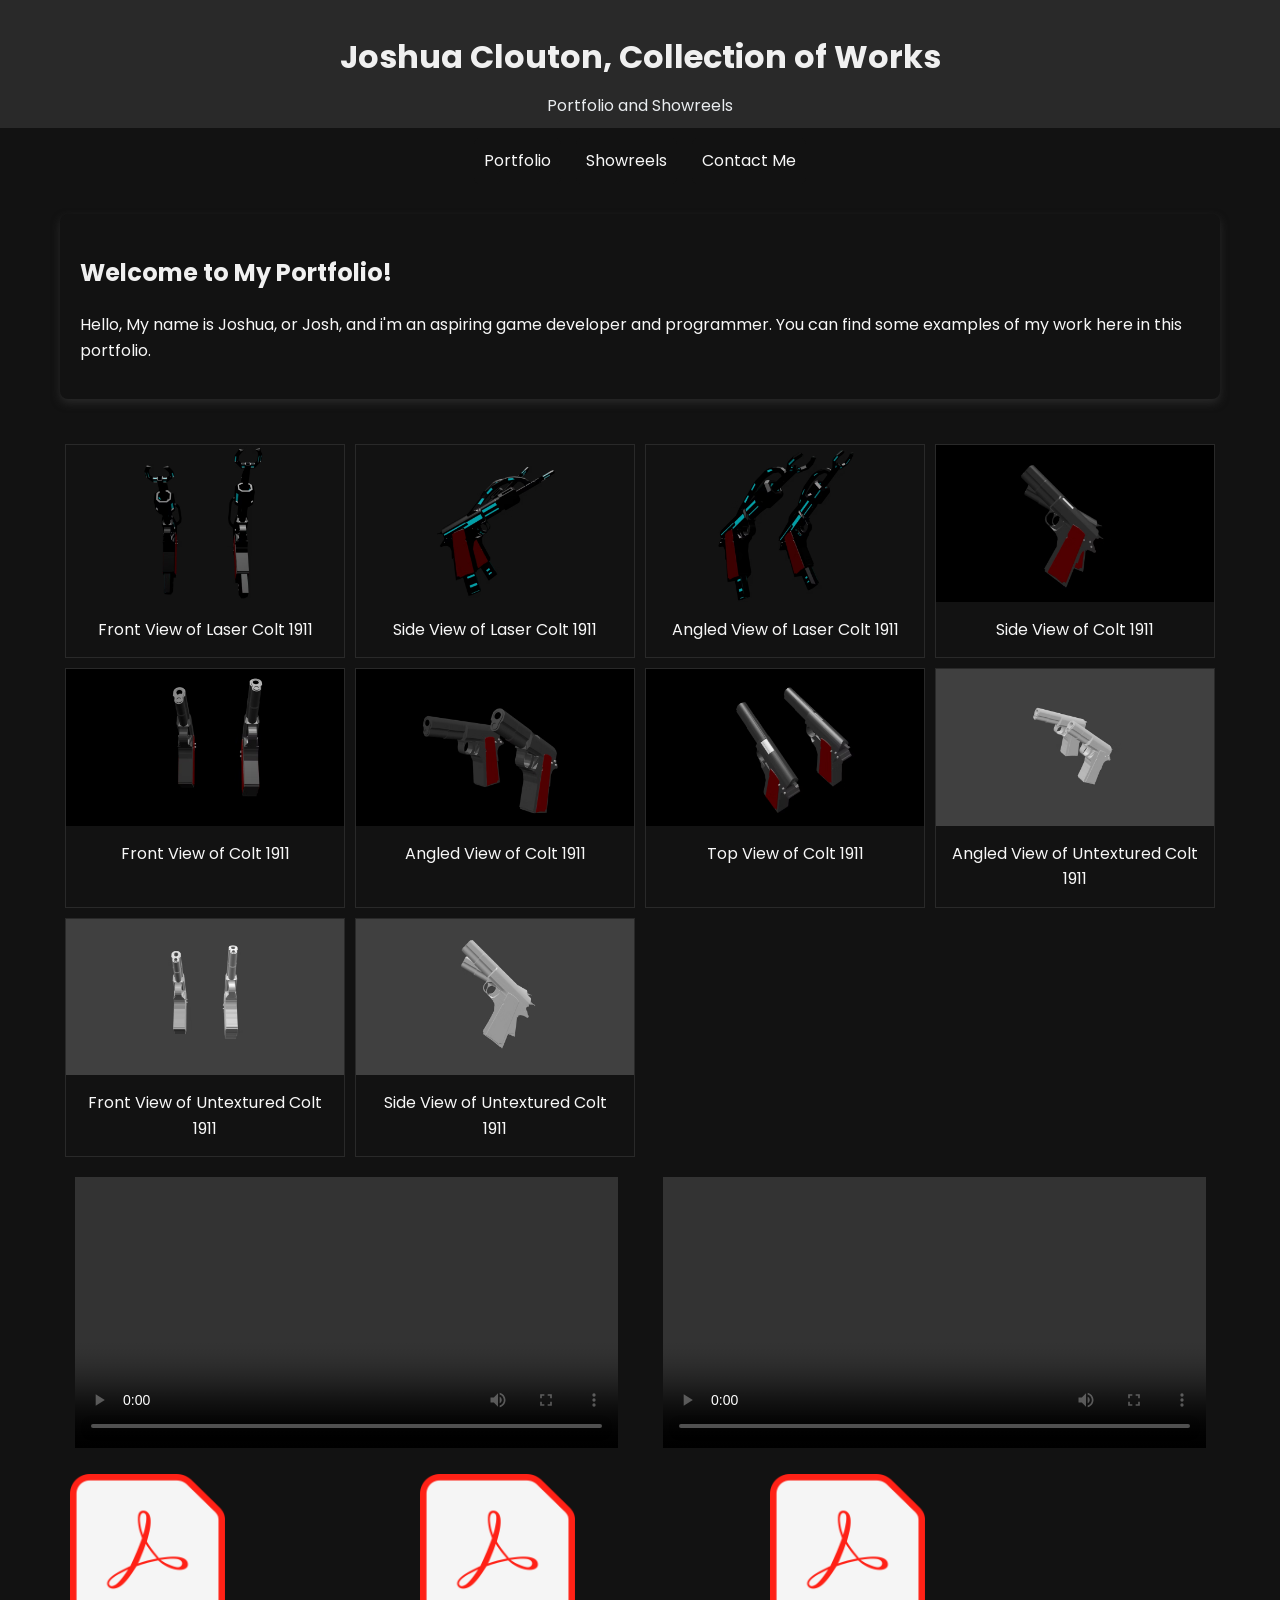
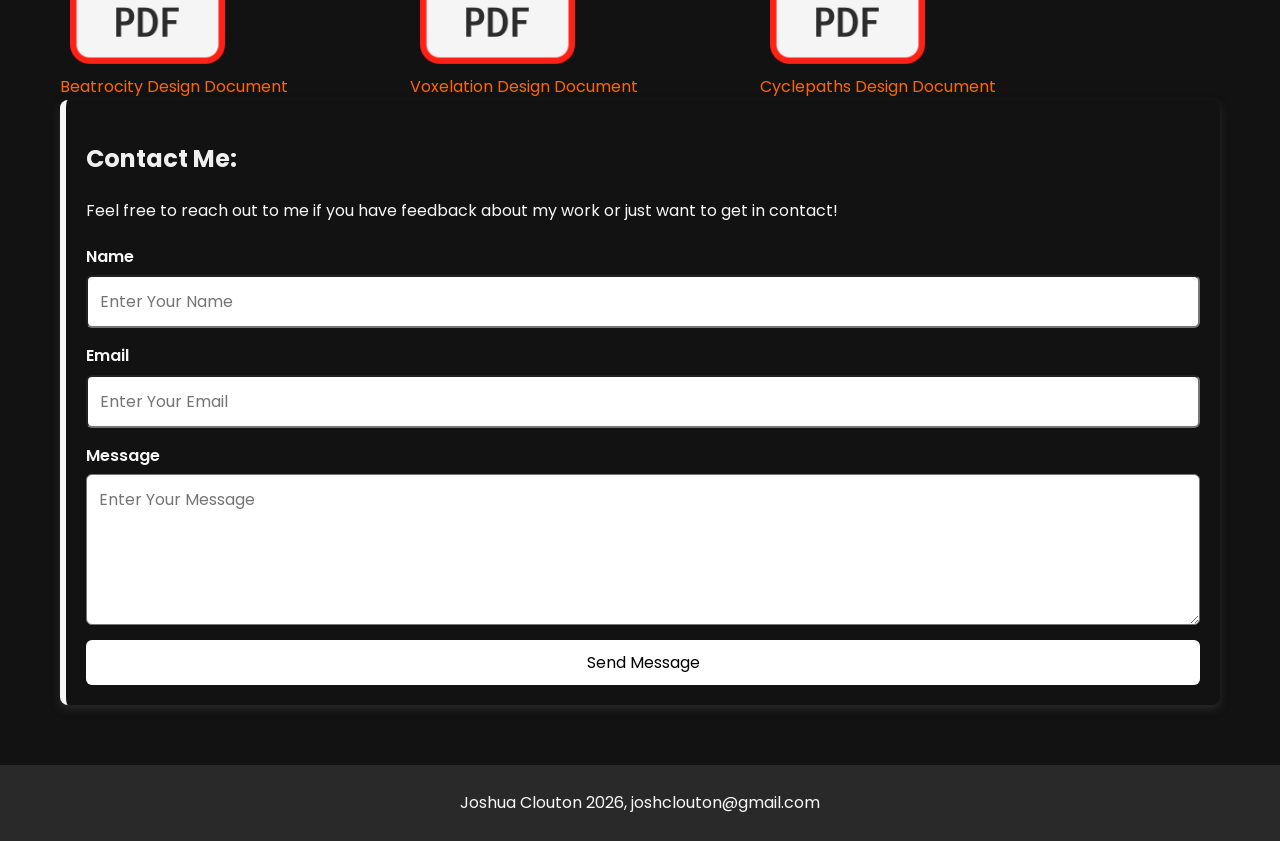
==== Docs/Index.html @ 3050c123 "Website Documents" ====
<!DOCTYPE HTML>
<html lang="en">
    <head>
        <meta charset="UTF-8">

         <!--Responiveness Tag-->
        <meta name="viewport" content="width=device-width, initial-scale=1.0">

        <!--Tab Title-->
        <title>Joshua Clouton Portfolio</title>

        <!--Typography (Poppins)-->
        <link rel="preconnect" href="https://fonts.googleapis.com">
        <link rel="preconnect" href="https://fonts.gstatic.com" crossorigin>
        <link href="https://fonts.googleapis.com/css2?family=Poppins:wght@400;500;600;700&display=swap" rel="stylesheet">
        
        <!--CSS Refence-->
        <link rel="stylesheet" href="style.css">
    </head>

    <body>
        <!--Page Header-->
        <header>
            <h1>Joshua Clouton, Collection of Works</h1>
            <P> Portfolio and Showreels </P>
        </header>

        <!--Navigation Bar-->
        <nav>
            <ul>
                <!--Link to Portfolio-->
                <li>
                    <a href="#portfolio">
                        Portfolio
                    </a>
                </li>
                
                <!--Link to Showreel-->
                <li>
                    <a href="#showreel">
                        Showreels
                    </a>
                </li>

                <!--Link to Contact Page-->
                <li>
                    <a href="#contact-me">
                        Contact Me
                    </a>
                </li>
            </ul>
        </nav>

        <!--Container used for spacing-->
        <main class="container" id="portfolio">
            <!--Portfolio Title Section-->
            <section>
                <h2>
                    Welcome to My Portfolio!
                </h2>

                <p>
                    Hello, My name is Joshua, or Josh, and i'm an aspiring game developer and programmer. You can find some examples of my work here in this portfolio.
                </p>
            </section>

            <!--Portfolio Gallery-->
            <div class="gallery">

                <!--Portfolio Item 1-->
                <div class="gallery-item">
                    <!--Loads Portfolio Image and Image Pop Up-->
                    <img src="portfolio/folio-1.png" alt="Laser Colt 1911 Front view" width="600" height="400" style="cursor: pointer;" onclick="openPreview(this.src)">
                    <!--Loads Image Description-->
                    <div class="desc">Front View of Laser Colt 1911</div>
                    <!--Loads Pop Up Closing-->
                    <div id="previewModal" class="modal">
                        <!--Adds Close Button to Pop Up Window-->
                        <span class="close-btn" onclick="closePreview()">&times;</span>
                        <img class="modal-content" id="previewImage">
                    </div>
                </div>

                <!--Portfolio Item 2-->
                <div class="gallery-item">
                    <!--Loads Portfolio Image and Image Pop Up-->
                    <img src="portfolio/folio-2.png" alt="Laser Colt 1911 Side view" width="600" height="400" style="cursor: pointer;" onclick="openPreview(this.src)">
                    <!--Loads Image Description-->
                    <div class="desc">Side View of Laser Colt 1911</div>
                    <!--Loads Pop Up Closing-->
                    <div id="previewModal" class="modal">
                        <!--Adds Close Button to Pop Up Window-->
                        <span class="close-btn" onclick="closePreview()">&times;</span>
                        <img class="modal-content" id="previewImage">
                    </div>
                </div>

                <!--Portfolio Item 3-->
                <div class="gallery-item">
                    <!--Loads Portfolio Image and Image Pop Up-->
                    <img src="portfolio/folio-3.png" alt="Laser Colt 1911 Angled view" width="600" height="400" style="cursor: pointer;" onclick="openPreview(this.src)">
                    <!--Loads Image Description-->
                    <div class="desc">Angled View of Laser Colt 1911</div>
                    <!--Loads Pop Up Closing-->
                    <div id="previewModal" class="modal">
                        <!--Adds Close Button to Pop Up Window-->
                        <span class="close-btn" onclick="closePreview()">&times;</span>
                        <img class="modal-content" id="previewImage">
                    </div>
                </div>

                <!--Portfolio Item 4-->
                <div class="gallery-item">
                    <!--Loads Portfolio Image and Image Pop Up-->
                    <img src="portfolio/folio-8.png" alt="Colt 1911 Side view" width="600" height="400" style="cursor: pointer;" onclick="openPreview(this.src)">
                    <!--Loads Image Description-->
                    <div class="desc">Side View of Colt 1911</div>
                    <!--Loads Pop Up Closing-->
                    <div id="previewModal" class="modal">
                        <!--Adds Close Button to Pop Up Window-->
                        <span class="close-btn" onclick="closePreview()">&times;</span>
                        <img class="modal-content" id="previewImage">
                    </div>
                </div>

                <!--Portfolio Item 5-->
                <div class="gallery-item">
                    <!--Loads Portfolio Image and Image Pop Up-->
                    <img src="portfolio/folio-9.png" alt="Colt 1911 Front view" width="600" height="400" style="cursor: pointer;" onclick="openPreview(this.src)">
                    <!--Loads Image Description-->
                    <div class="desc">Front View of Colt 1911</div>
                    <!--Loads Pop Up Closing-->
                    <div id="previewModal" class="modal">
                        <!--Adds Close Button to Pop Up Window-->
                        <span class="close-btn" onclick="closePreview()">&times;</span>
                        <img class="modal-content" id="previewImage">
                    </div>
                </div>

                <!--Portfolio Item 6-->
                <div class="gallery-item">
                    <!--Loads Portfolio Image and Image Pop Up-->
                    <img src="portfolio/folio-10.png" alt="Colt 1911 Angled view" width="600" height="400" style="cursor: pointer;" onclick="openPreview(this.src)">
                    <!--Loads Image Description-->
                    <div class="desc">Angled View of Colt 1911</div>
                    <!--Loads Pop Up Closing-->
                    <div id="previewModal" class="modal">
                        <!--Adds Close Button to Pop Up Window-->
                        <span class="close-btn" onclick="closePreview()">&times;</span>
                        <img class="modal-content" id="previewImage">
                    </div>
                </div>

                <!--Portfolio Item 7-->
                <div class="gallery-item">
                    <!--Loads Portfolio Image and Image Pop Up-->
                    <img src="portfolio/folio-11.png" alt="Colt 1911 Top view" width="600" height="400" style="cursor: pointer;" onclick="openPreview(this.src)">
                    <!--Loads Image Description-->
                    <div class="desc">Top View of Colt 1911</div>
                    <!--Loads Pop Up Closing-->
                    <div id="previewModal" class="modal">
                        <!--Adds Close Button to Pop Up Window-->
                        <span class="close-btn" onclick="closePreview()">&times;</span>
                        <img class="modal-content" id="previewImage">
                    </div>
                </div>

                <!--Portfolio Item 8-->
                <div class="gallery-item">
                    <!--Loads Portfolio Image and Image Pop Up-->
                    <img src="portfolio/folio-12.png" alt="Colt 1911 Front view" width="600" height="400" style="cursor: pointer;" onclick="openPreview(this.src)">
                    <!--Loads Image Description-->
                    <div class="desc">Angled View of Untextured Colt 1911</div>
                    <!--Loads Pop Up Closing-->
                    <div id="previewModal" class="modal">
                        <!--Adds Close Button to Pop Up Window-->
                        <span class="close-btn" onclick="closePreview()">&times;</span>
                        <img class="modal-content" id="previewImage">
                    </div>
                </div>

                <!--Portfolio Item 9-->
                <div class="gallery-item">
                    <!--Loads Portfolio Image and Image Pop Up-->
                    <img src="portfolio/folio-13.png" alt="Colt 1911 Front view" width="600" height="400" style="cursor: pointer;" onclick="openPreview(this.src)">
                    <!--Loads Image Description-->
                    <div class="desc">Front View of Untextured Colt 1911</div>
                    <!--Loads Pop Up Closing-->
                    <div id="previewModal" class="modal">
                        <!--Adds Close Button to Pop Up Window-->
                        <span class="close-btn" onclick="closePreview()">&times;</span>
                        <img class="modal-content" id="previewImage">
                    </div>
                </div>

                <!--Portfolio Item 10-->
                <div class="gallery-item">
                    <!--Loads Portfolio Image and Image Pop Up-->
                    <img src="portfolio/folio-14.png" alt="Colt 1911 Front view" width="600" height="400" style="cursor: pointer;" onclick="openPreview(this.src)">
                    <!--Loads Image Description-->
                    <div class="desc">Side View of Untextured Colt 1911</div>
                    <!--Loads Pop Up Closing-->
                    <div id="previewModal" class="modal">
                        <!--Adds Close Button to Pop Up Window-->
                        <span class="close-btn" onclick="closePreview()">&times;</span>
                        <img class="modal-content" id="previewImage">
                    </div>
                </div>

                <!--Showreel Gallery-->
                <div class="video-container" id="showreel">
                    <!--Creates Video Embed-->
                    <video width="640" height="360" controls>
                        <!--Loads Video-->
                        <source src="portfolio/showreel.mp4" type="video/mp4">
                    </video>
                    <!--Creates Video Embed-->
                    <video width="640" height="360" controls>
                        <!--Loads Video-->
                        <source src="portfolio/prototype.mp4" type="video/mp4">
                    </video>
                </div>

                <!--Creates PDF Link Embed-->
                <a href="portfolio/beatrocity_design_doc.pdf" target="_blank">
                    <!--Loads PDF Icon-->
                    <img src="portfolio/PDF_icon.png" class="responsive-img">
                    <!--Loads PDF Description-->
                    <div class="desc">Beatrocity Design Document</div>
                </a>

                <!--Creates PDF Link Embed-->
                <a href="portfolio/voxelation_design_doc.pdf" target="_blank">
                    <!--Loads PDF Icon-->
                    <img src="portfolio/PDF_icon.png" class="responsive-img">
                    <!--Loads PDF Description-->
                    <div class="desc">Voxelation Design Document</div>
                </a>

                <!--Creates PDF Link Embed-->
                <a href="portfolio/cyclepaths_design_doc.pdf" target="_blank">
                    <!--Loads PDF Icon-->
                    <img src="portfolio/PDF_icon.png" class="responsive-img">
                    <!--Loads PDF Description-->
                    <div class="desc">Cyclepaths Design Document</div>
                </a>
            </div>


            <!--Contact Form-->
            <section class="formSection" id="contact-me">
                <h2>Contact Me:</h2>
                <p>
                    Feel free to reach out to me if you have feedback about my work or just want to get in contact!
                </p>

                <!--Create Form-->
                <form id="contactForm">
                    <!--Create Form Field-->
                    <div class="form-group">
                        <!--Input Field Label (Name)-->
                        <label for="name">Name</label>
                        <!--Input Field-->
                        <input type="text" id="name" name="name" placeholder="Enter Your Name">
                    </div>

                    <!--Create Form Field-->
                    <div class="form-group">
                        <!--Input Field Label (Email)-->
                        <label for="email">Email</label>
                        <!--Input Field-->
                        <input type="email" id="email" name="email" placeholder="Enter Your Email">
                    </div>

                    <!--Create Form Field-->
                    <div class="form-group">
                        <!--Input Field Label (Message)-->
                        <label for="message">Message</label>
                        <!--Input Field-->
                        <textarea id="message" name="message" rows="5" placeholder="Enter Your Message"></textarea>
                    </div>

                    <!--Create Submit Button-->
                    <button type="submit">Send Message</button>
                </form>
            </section>
        </main>

        <footer>
            <p>
                Joshua Clouton 2026, joshclouton@gmail.com
            </p>
        </footer>

        <!--Load JavaScript-->
        <script src="script.js"></script>
    </body>
</html>
---- Docs/style.css ----
/* Box-Sizing for layout Control */
*{
    box-sizing: border-box;
}

/* Typography and Color Scheme */
body {
    font-family: 'Poppins', Arial, sans-serif;
    margin: 0;
    padding: 0;
    color: #f7f7f7;
    line-height: 1.6;

    /* Background Image */
    background-image: url(portfolio/background.png);
    background-repeat: no-repeat;
    background-size: cover;
    background-position: center;
    background-attachment: fixed;
    background-color: #121212;
}
 /* Heading Color */
h1,h2,h3{
    color: #f0f0f0;
}

/* Link Styling */
a{
    color: #f60;
    text-decoration: none;
}

a:hover{
    text-decoration: underline;
}

/* Header Styling */
header{
    color: #f7f7f7;
    background-color: #292929;
    padding: 10px;
    text-align: center;

    /* Header Sticks to Top of Page */
    position: sticky;
    position: -webkit-sticky;
    top: 0;
    width: 100%;
    z-index: 1000;
}

/* Header Text Styling */
header h1{
    color:#f0f0f0;
    margin-bottom: 10px;
}

header p{
    margin: 0;
    color: #e9ecef;
}

/* Navigation Bar */
nav{
    padding: 10px;
}

/* Flexbox for Navigation */
nav ul{
    list-style: none;
    padding: 0;
    margin: 0;
    display: flex;
    justify-content: center;
    gap: 15px;
}

/* Navigation Button Styling */
nav a{
    text-decoration: none;
    color:#f7f7f7;
    background: #121212;
    padding: 10px;
    display: block;
    border-radius: 6px;
    text-align: center;
    transition: background 0.3s ease-in-out;
}

/* Button Styling when Hovered */
nav a:hover{
    background: #003d82;
    text-decoration: none;
}

/* Main Content Formating */
main{
    padding: 20px;
    scroll-margin-top: 120px; 
}

/* Container for Improved Readability and Spacing */
.container{
    max-width: 1200px;
    margin: 0 auto;
    padding: 20px;
}

/* Style For Section Content Cards */
section{
    margin-bottom: 40px;
    padding: 20px;
    background: #121212;
    border-radius: 8px;
    box-shadow: 0 4px 8px #292929;

    animation: fadeIn 1s ease-in-out;
}

/* Formating for Portfolio Gallery */
div.gallery{
    display: flex;
    flex-wrap: wrap;
    justify-content: flex-start;
    animation: fadeIn 1s ease-in-out;
}

/* Formatting for Individual Portfolio Items */
div.gallery-item{
    margin: 5px;
    border: 1px solid #292929;
    width: calc(25% - 10px);
    box-sizing: border-box;
}

/* Item Styling when Hovered */
div.gallery-item:hover{
    border: 1px solid #777;
}

/* Styling for Item Image */
div.gallery-item img{
    width: 100%;
    height: auto;
    display: block;
}

/* Styling for Item Description */

div.gallery-item div.desc{
    padding: 15px;
    text-align: center;
}

/* Styling for the background overlay of preview window*/
.modal {
    display: none;
    position: fixed;
    z-index: 9999;
    left: 0;
    top: 0;
    width: 100%;
    height: 100%;
    background-color: rgba(0,0,0,0.8);
    justify-content: center;
    align-items: center;
}

/*Styling for previewed image */
.modal-content {
    max-width: 80%;
    max-height: 80%;
    box-shadow: 0 4px 8px rgba(0,0,0,0.5);
}

/* Styling for the close button */
.close-btn {
    position: absolute;
    top: 20px;
    right: 35px;
    color: #f0f0f0;
    font-size: 40px;
    font-weight: bold;
    cursor: pointer;
}

/* Styling for the Video Gallery */
.video-container {
    display: flex;
    flex-direction: row;
    gap: 15px;
    width: 100%;
    scroll-margin-top: 120px;
}

/* Styling for Individual Videos */
video {
    padding: 15px;
    width: 50%;
    max-width: 800px;
    height: auto;
    animation: fadeIn 1s ease-in-out;
}

/* Styling for Footer */
footer{
    grid-area: footer;
    background: #292929;
    color: #f7f7f7;
    padding: 20px;
    text-align: center;
    animation: fadeIn 1s ease-in-out;
}

footer p {
    margin: 5px 0;
}

/* Creation of FadeIn Animation */
@keyframes fadeIn {
    from {
        opacity: 0;
    }

    to {
        opacity: 1;
    }
}

/*Adds Styling to Add of Form Box */
.formSection {
    border-left: 6px solid #f7f7f7;
}

/* Styling for the Contact Form */
#contactForm {
    margin-top: 20px;
    display: flex;
    flex-direction: column;
    gap: 15px;
}

/* Styling for the Form Inputs */
.form-group {
    display: flex;
    flex-direction: column;
    gap: 6px;
}

/* Styling for Input Labels */
.form-group label {
    font-weight: 600;
    color: #f7f7f7;
}

/* Styling for the Input Fields */
.form-group input{
    padding: 12px;
    border-radius: 6px;
    font-size: 16px;
    font-family: "Poppins", Arial, sans-serif;
}

/* Styling for Input when in focus */
.form-group input:focus {
  outline: none;
  border-color: #121212;
  box-shadow: 0 0 0 3px rgba(255, 255, 255, 0.226);
}

/* Styling for the Text Area */
.form-group textarea{
    padding: 12px;
    border-radius: 6px;
    font-size: 16px;
    font-family: "Poppins", Arial, sans-serif;
}

/* Styling for the Text Area when in Focus */
.form-group textarea:focus {
  outline: none;
  border-color: #121212;
  box-shadow: 0 0 0 3px rgba(255, 255, 255, 0.226);
}

/* Styling for the Send Message Button */
button {
    background: #ffffff;
    color: rgb(0, 0, 0);
    padding: 10px 20px;
    border: none;
    cursor: pointer;
    border-radius: 6px;
    font-size: 16px;
    font-family: "Poppins", Arial, sans-serif;
    transition: background 0.3s ease-in-out;
}

/* Styling for when button is hovered */
button:hover {
    background: #003d82;
}

/* Styling for Additional Images */
.responsive-img {
    max-width: 50%;
    height: auto;
    display: block;
    padding: 10px;
}
/* Styling for Tablets and Phones */
@media (max-width: 768px) {

    /* Adjust layout of Showreel Gallery */
    .video-container{
        flex-direction: column;
    }

    /* Adjust Size of Showreels */
    video {
        width: 100%;
    }

    /* Adjust layout of Portfolio Gallery */
    div.gallery {
        flex-direction: column;
    }

    /* Adjust Size of Portfolio Items */
    div.gallery-item {
        width:100%
    }

    /* Adjust Size of Additional Images */
    .responsive-img {
        max-width: 100px;
    }
}

/* Additional Styling for Smaller Phones */
@media (max-width: 480px) {
    /* Adjust Scroll */
    main {
        scroll-margin-top: 170px;
    }

    /* Adjust Scroll */
    .video-container{
        scroll-margin-top: 170px;
    }

}
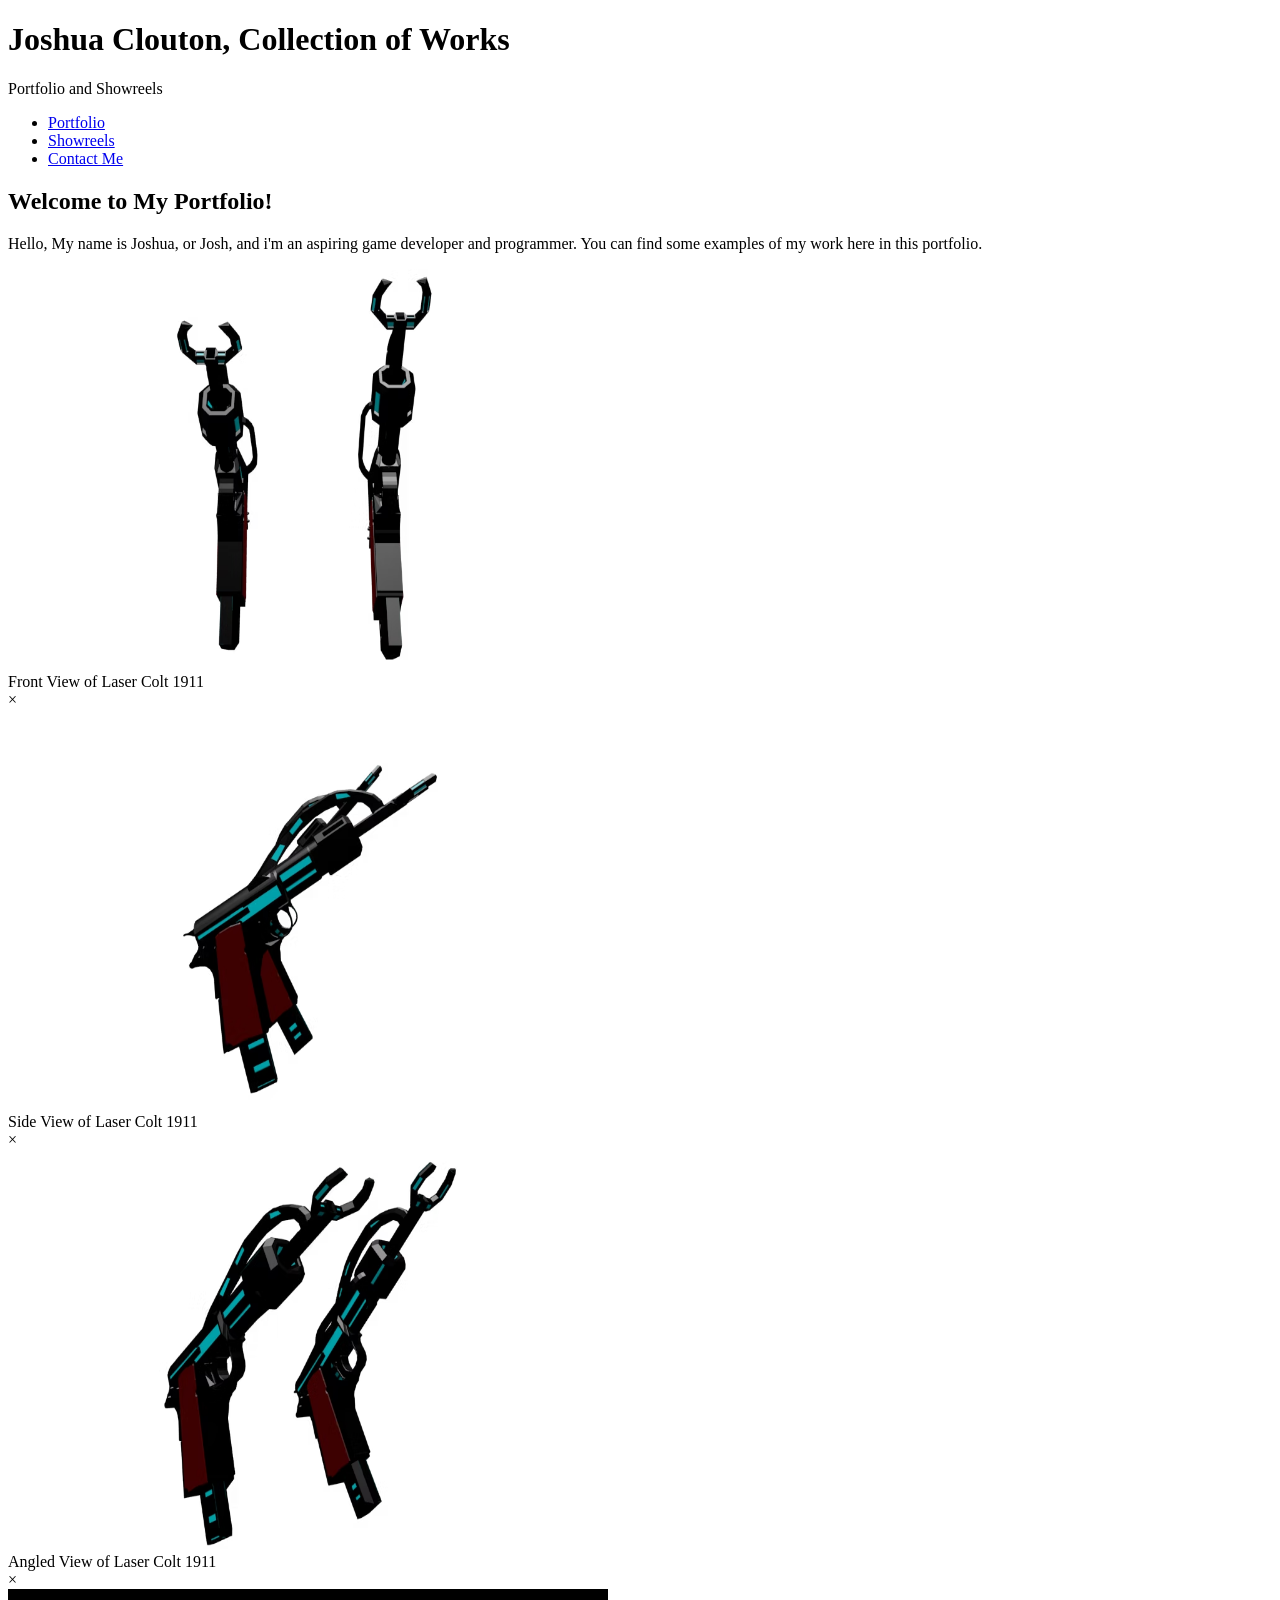
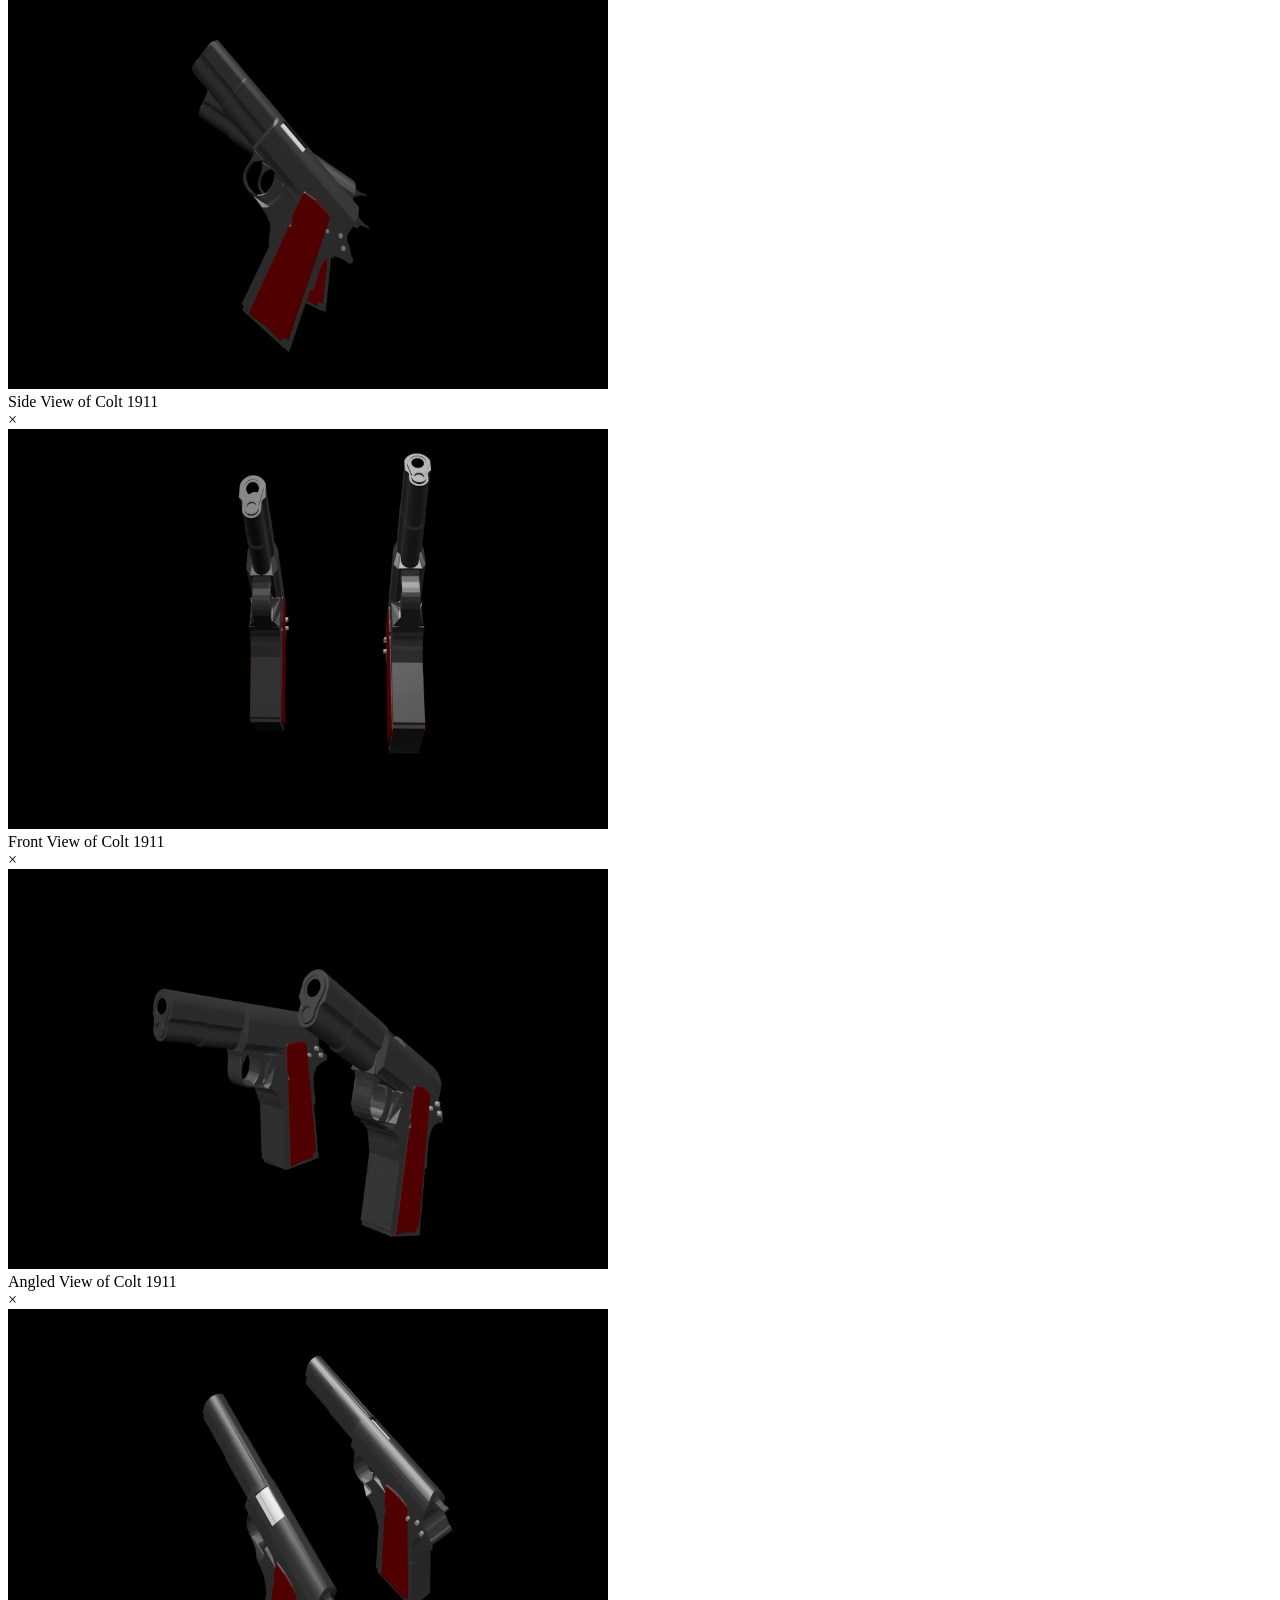
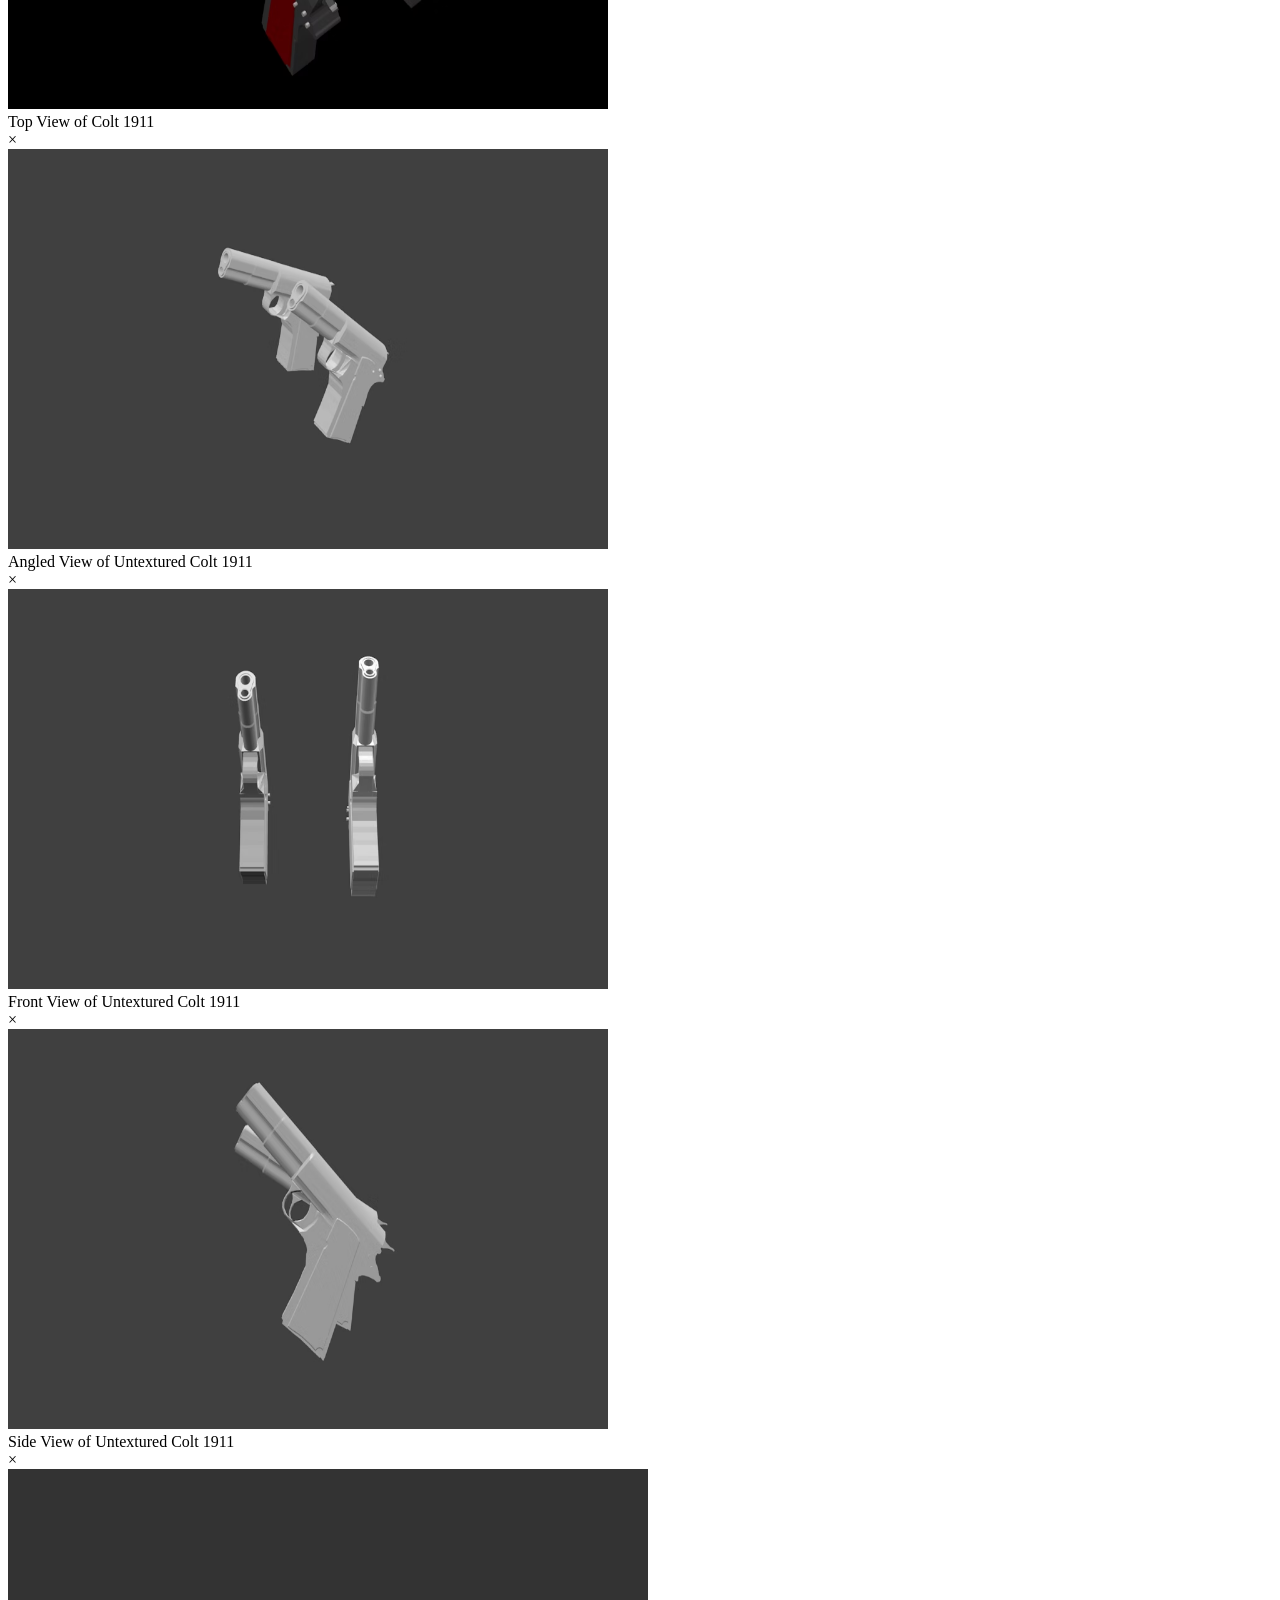
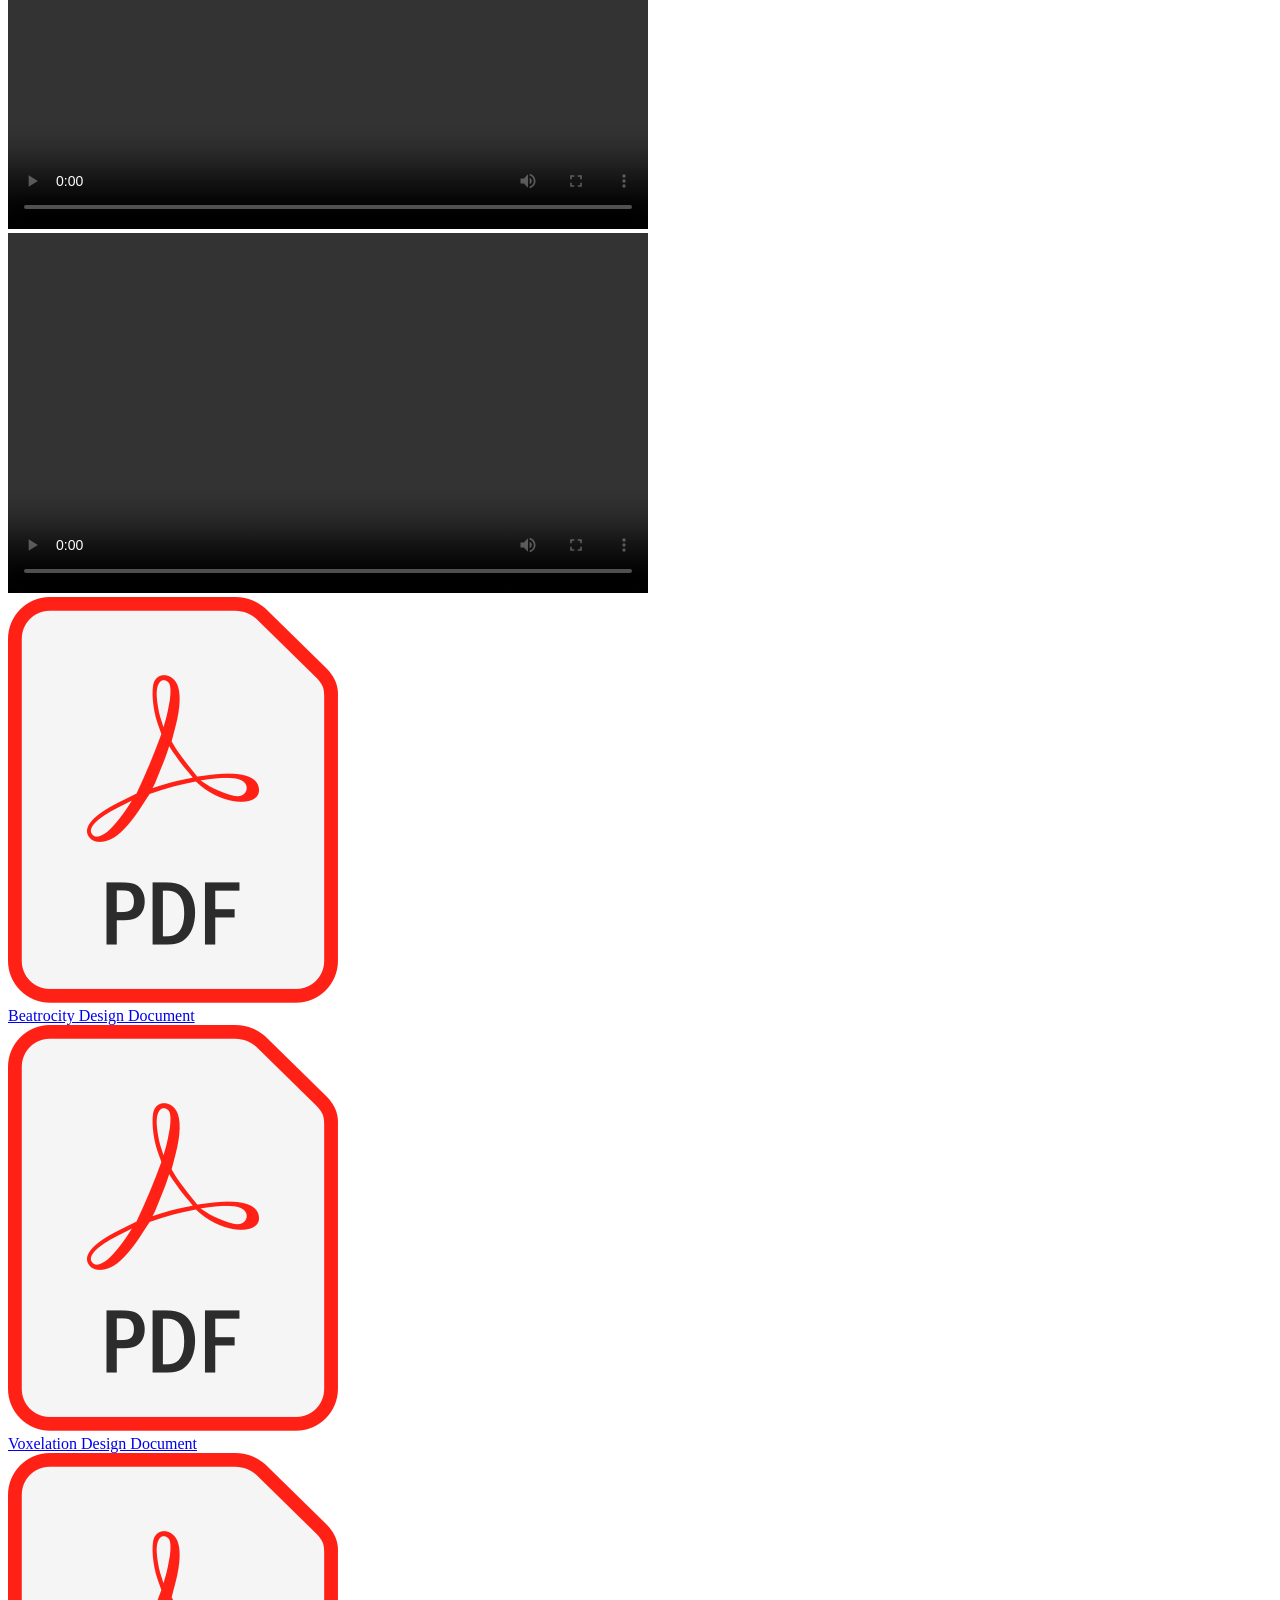
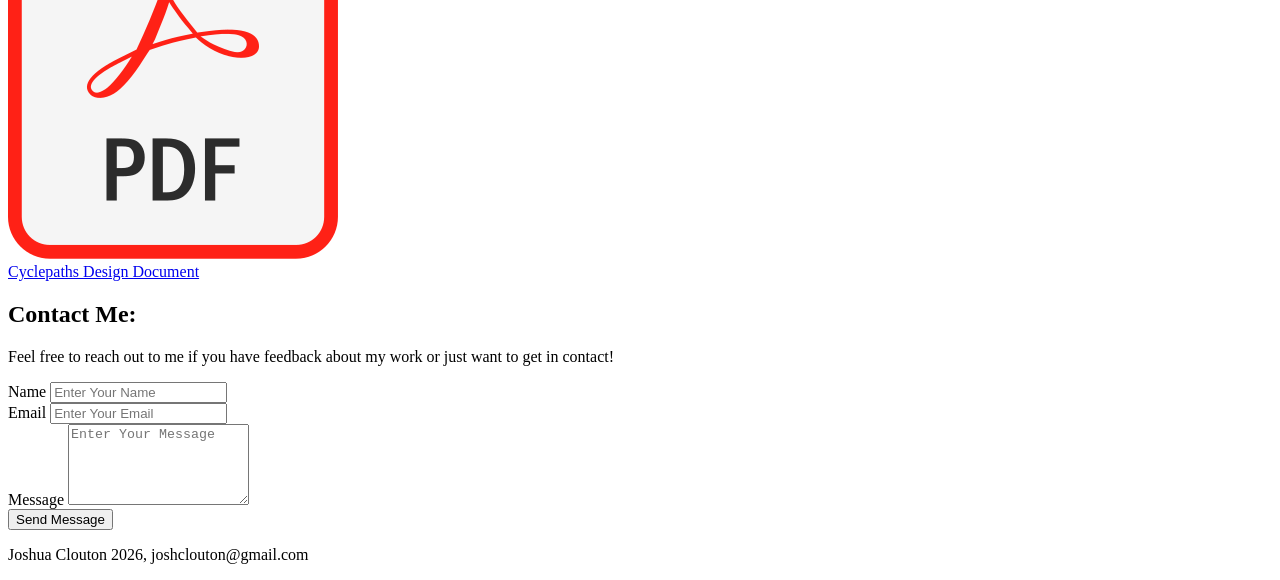
==== commit 7aec309d: "Further Adjustments" ====
--- a/Docs/Index.html
+++ b/Docs/Index.html
@@ -15,7 +15,7 @@
         <link href="https://fonts.googleapis.com/css2?family=Poppins:wght@400;500;600;700&display=swap" rel="stylesheet">
         
         <!--CSS Refence-->
-        <link rel="stylesheet" href="style.css">
+        <link rel="stylesheet" href=".css//style.css">
     </head>
 
     <body>
@@ -293,6 +293,6 @@
         </footer>
 
         <!--Load JavaScript-->
-        <script src="script.js"></script>
+        <script src="./script.js"></script>
     </body>
 </html>
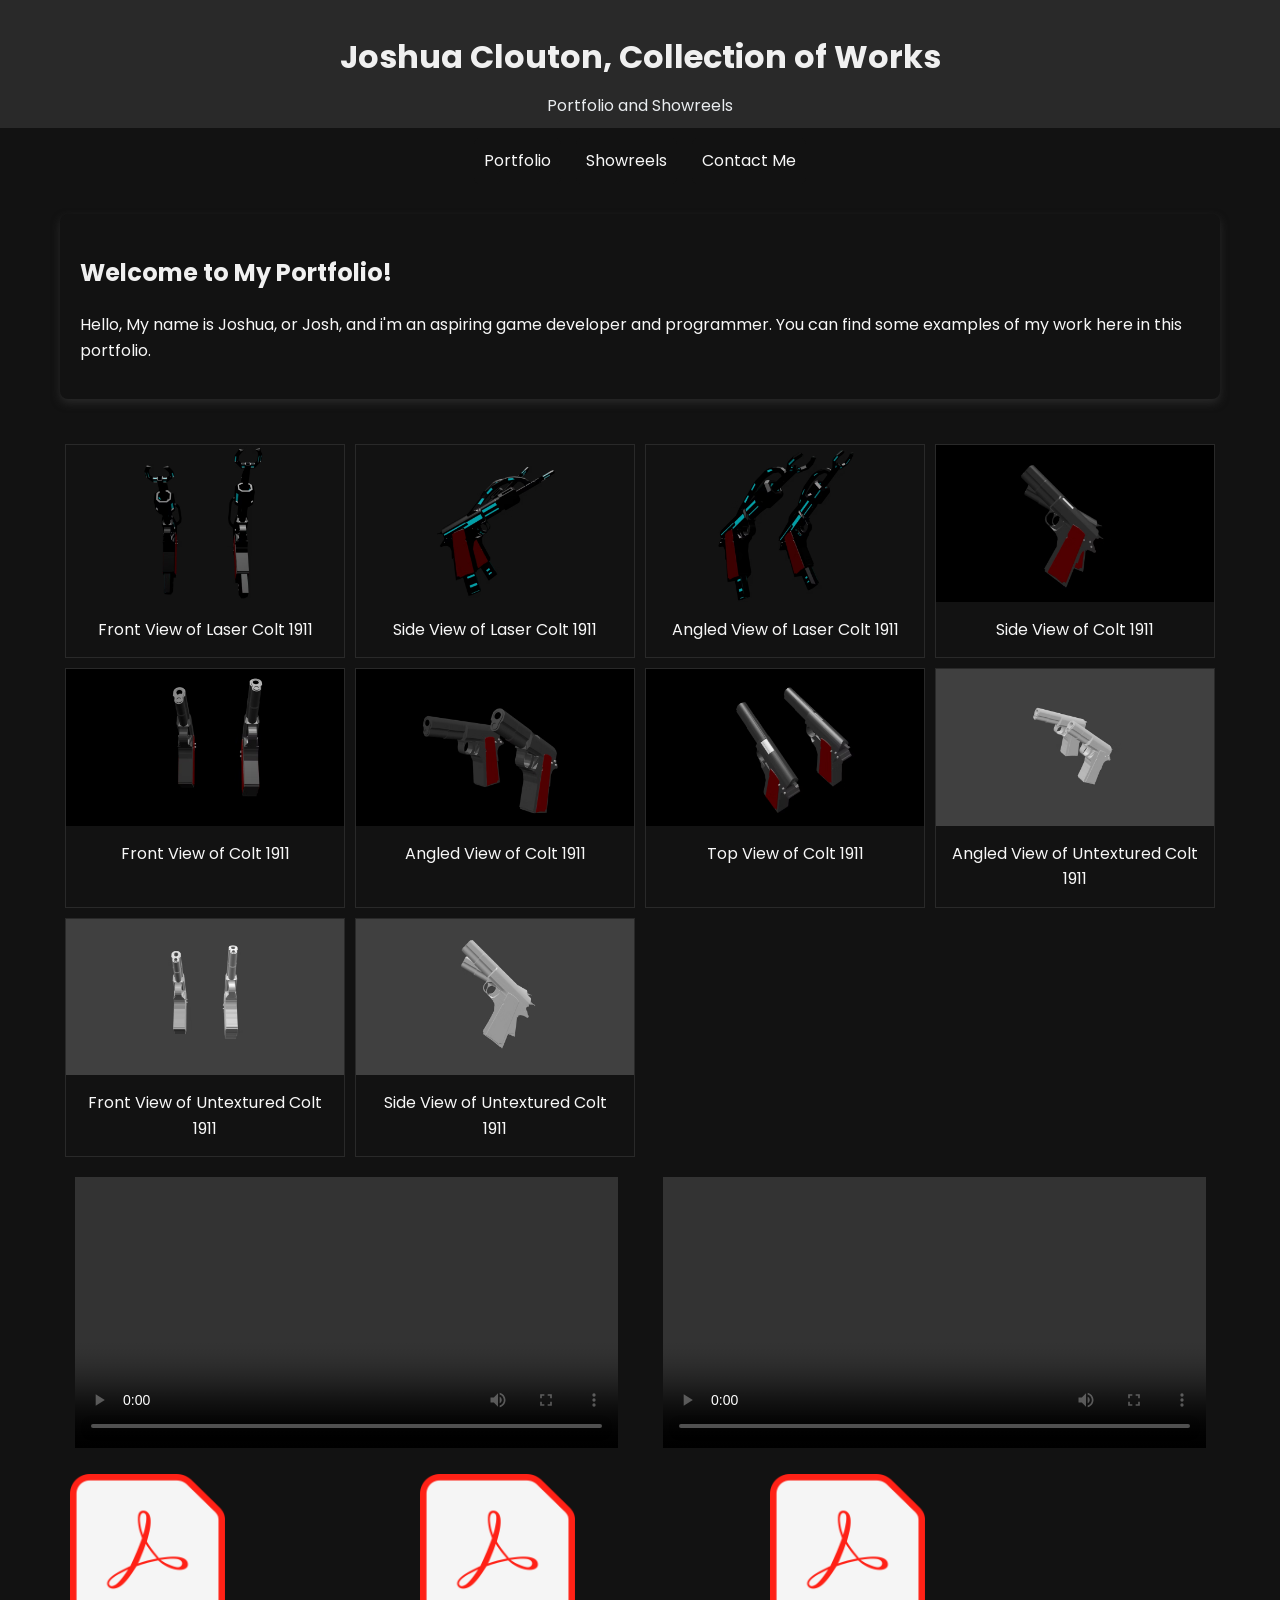
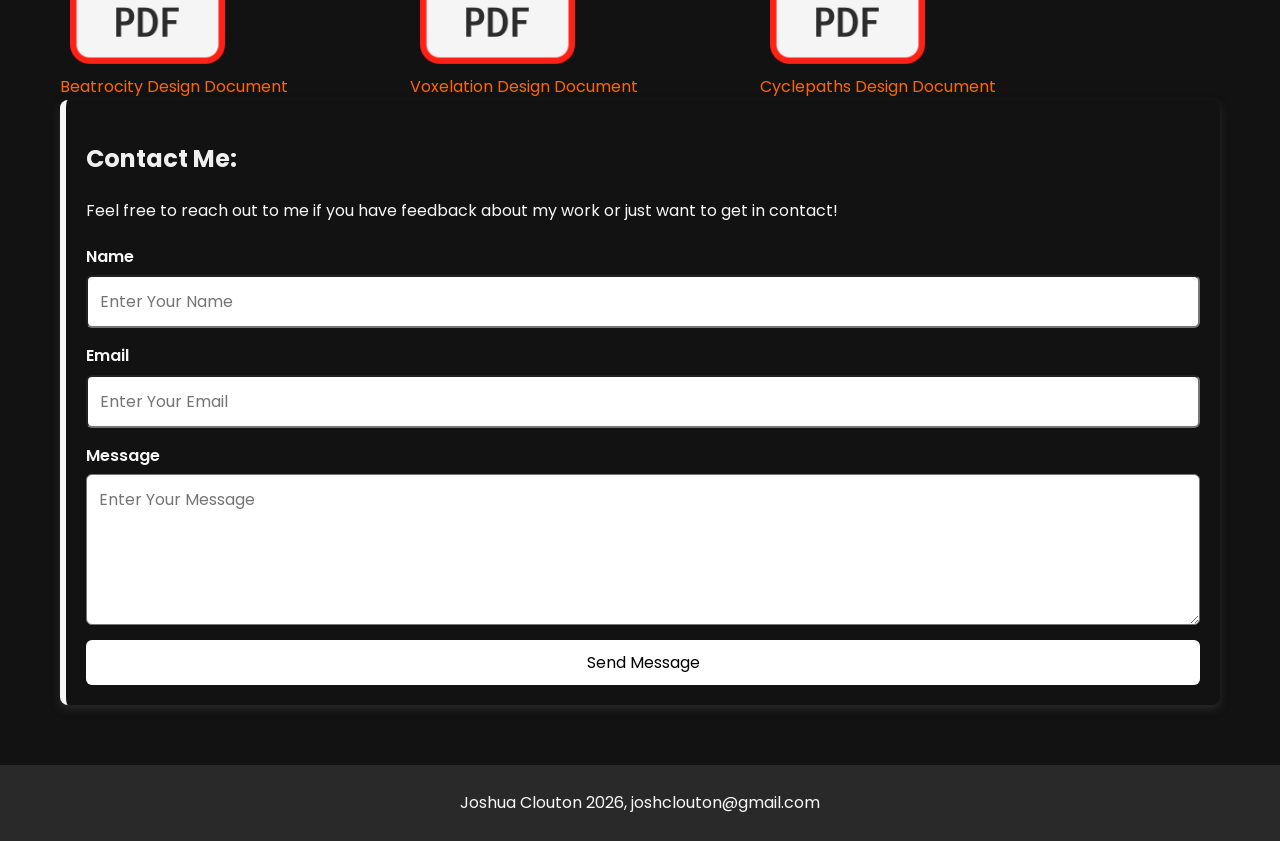
==== commit 956490e9: "Update Index.html" ====
--- a/Docs/Index.html
+++ b/Docs/Index.html
@@ -15,7 +15,7 @@
         <link href="https://fonts.googleapis.com/css2?family=Poppins:wght@400;500;600;700&display=swap" rel="stylesheet">
         
         <!--CSS Refence-->
-        <link rel="stylesheet" href=".css//style.css">
+        <link rel="stylesheet" href="style.css">
     </head>
 
     <body>
@@ -293,6 +293,6 @@
         </footer>
 
         <!--Load JavaScript-->
-        <script src="./script.js"></script>
+        <script src="script.js"></script>
     </body>
 </html>
--- a/Docs/style.css
+++ b/Docs/style.css
@@ -0,0 +1,352 @@
+/* Box-Sizing for layout Control */
+*{
+    box-sizing: border-box;
+}
+
+/* Typography and Color Scheme */
+body {
+    font-family: 'Poppins', Arial, sans-serif;
+    margin: 0;
+    padding: 0;
+    color: #f7f7f7;
+    line-height: 1.6;
+
+    /* Background Image */
+    background-image: url(portfolio/background.png);
+    background-repeat: no-repeat;
+    background-size: cover;
+    background-position: center;
+    background-attachment: fixed;
+    background-color: #121212;
+}
+ /* Heading Color */
+h1,h2,h3{
+    color: #f0f0f0;
+}
+
+/* Link Styling */
+a{
+    color: #f60;
+    text-decoration: none;
+}
+
+a:hover{
+    text-decoration: underline;
+}
+
+/* Header Styling */
+header{
+    color: #f7f7f7;
+    background-color: #292929;
+    padding: 10px;
+    text-align: center;
+
+    /* Header Sticks to Top of Page */
+    position: sticky;
+    position: -webkit-sticky;
+    top: 0;
+    width: 100%;
+    z-index: 1000;
+}
+
+/* Header Text Styling */
+header h1{
+    color:#f0f0f0;
+    margin-bottom: 10px;
+}
+
+header p{
+    margin: 0;
+    color: #e9ecef;
+}
+
+/* Navigation Bar */
+nav{
+    padding: 10px;
+}
+
+/* Flexbox for Navigation */
+nav ul{
+    list-style: none;
+    padding: 0;
+    margin: 0;
+    display: flex;
+    justify-content: center;
+    gap: 15px;
+}
+
+/* Navigation Button Styling */
+nav a{
+    text-decoration: none;
+    color:#f7f7f7;
+    background: #121212;
+    padding: 10px;
+    display: block;
+    border-radius: 6px;
+    text-align: center;
+    transition: background 0.3s ease-in-out;
+}
+
+/* Button Styling when Hovered */
+nav a:hover{
+    background: #003d82;
+    text-decoration: none;
+}
+
+/* Main Content Formating */
+main{
+    padding: 20px;
+    scroll-margin-top: 120px; 
+}
+
+/* Container for Improved Readability and Spacing */
+.container{
+    max-width: 1200px;
+    margin: 0 auto;
+    padding: 20px;
+}
+
+/* Style For Section Content Cards */
+section{
+    margin-bottom: 40px;
+    padding: 20px;
+    background: #121212;
+    border-radius: 8px;
+    box-shadow: 0 4px 8px #292929;
+
+    animation: fadeIn 1s ease-in-out;
+}
+
+/* Formating for Portfolio Gallery */
+div.gallery{
+    display: flex;
+    flex-wrap: wrap;
+    justify-content: flex-start;
+    animation: fadeIn 1s ease-in-out;
+}
+
+/* Formatting for Individual Portfolio Items */
+div.gallery-item{
+    margin: 5px;
+    border: 1px solid #292929;
+    width: calc(25% - 10px);
+    box-sizing: border-box;
+}
+
+/* Item Styling when Hovered */
+div.gallery-item:hover{
+    border: 1px solid #777;
+}
+
+/* Styling for Item Image */
+div.gallery-item img{
+    width: 100%;
+    height: auto;
+    display: block;
+}
+
+/* Styling for Item Description */
+
+div.gallery-item div.desc{
+    padding: 15px;
+    text-align: center;
+}
+
+/* Styling for the background overlay of preview window*/
+.modal {
+    display: none;
+    position: fixed;
+    z-index: 9999;
+    left: 0;
+    top: 0;
+    width: 100%;
+    height: 100%;
+    background-color: rgba(0,0,0,0.8);
+    justify-content: center;
+    align-items: center;
+}
+
+/*Styling for previewed image */
+.modal-content {
+    max-width: 80%;
+    max-height: 80%;
+    box-shadow: 0 4px 8px rgba(0,0,0,0.5);
+}
+
+/* Styling for the close button */
+.close-btn {
+    position: absolute;
+    top: 20px;
+    right: 35px;
+    color: #f0f0f0;
+    font-size: 40px;
+    font-weight: bold;
+    cursor: pointer;
+}
+
+/* Styling for the Video Gallery */
+.video-container {
+    display: flex;
+    flex-direction: row;
+    gap: 15px;
+    width: 100%;
+    scroll-margin-top: 120px;
+}
+
+/* Styling for Individual Videos */
+video {
+    padding: 15px;
+    width: 50%;
+    max-width: 800px;
+    height: auto;
+    animation: fadeIn 1s ease-in-out;
+}
+
+/* Styling for Footer */
+footer{
+    grid-area: footer;
+    background: #292929;
+    color: #f7f7f7;
+    padding: 20px;
+    text-align: center;
+    animation: fadeIn 1s ease-in-out;
+}
+
+footer p {
+    margin: 5px 0;
+}
+
+/* Creation of FadeIn Animation */
+@keyframes fadeIn {
+    from {
+        opacity: 0;
+    }
+
+    to {
+        opacity: 1;
+    }
+}
+
+/*Adds Styling to Add of Form Box */
+.formSection {
+    border-left: 6px solid #f7f7f7;
+}
+
+/* Styling for the Contact Form */
+#contactForm {
+    margin-top: 20px;
+    display: flex;
+    flex-direction: column;
+    gap: 15px;
+}
+
+/* Styling for the Form Inputs */
+.form-group {
+    display: flex;
+    flex-direction: column;
+    gap: 6px;
+}
+
+/* Styling for Input Labels */
+.form-group label {
+    font-weight: 600;
+    color: #f7f7f7;
+}
+
+/* Styling for the Input Fields */
+.form-group input{
+    padding: 12px;
+    border-radius: 6px;
+    font-size: 16px;
+    font-family: "Poppins", Arial, sans-serif;
+}
+
+/* Styling for Input when in focus */
+.form-group input:focus {
+  outline: none;
+  border-color: #121212;
+  box-shadow: 0 0 0 3px rgba(255, 255, 255, 0.226);
+}
+
+/* Styling for the Text Area */
+.form-group textarea{
+    padding: 12px;
+    border-radius: 6px;
+    font-size: 16px;
+    font-family: "Poppins", Arial, sans-serif;
+}
+
+/* Styling for the Text Area when in Focus */
+.form-group textarea:focus {
+  outline: none;
+  border-color: #121212;
+  box-shadow: 0 0 0 3px rgba(255, 255, 255, 0.226);
+}
+
+/* Styling for the Send Message Button */
+button {
+    background: #ffffff;
+    color: rgb(0, 0, 0);
+    padding: 10px 20px;
+    border: none;
+    cursor: pointer;
+    border-radius: 6px;
+    font-size: 16px;
+    font-family: "Poppins", Arial, sans-serif;
+    transition: background 0.3s ease-in-out;
+}
+
+/* Styling for when button is hovered */
+button:hover {
+    background: #003d82;
+}
+
+/* Styling for Additional Images */
+.responsive-img {
+    max-width: 50%;
+    height: auto;
+    display: block;
+    padding: 10px;
+}
+/* Styling for Tablets and Phones */
+@media (max-width: 768px) {
+
+    /* Adjust layout of Showreel Gallery */
+    .video-container{
+        flex-direction: column;
+    }
+
+    /* Adjust Size of Showreels */
+    video {
+        width: 100%;
+    }
+
+    /* Adjust layout of Portfolio Gallery */
+    div.gallery {
+        flex-direction: column;
+    }
+
+    /* Adjust Size of Portfolio Items */
+    div.gallery-item {
+        width:100%
+    }
+
+    /* Adjust Size of Additional Images */
+    .responsive-img {
+        max-width: 100px;
+    }
+}
+
+/* Additional Styling for Smaller Phones */
+@media (max-width: 480px) {
+    /* Adjust Scroll */
+    main {
+        scroll-margin-top: 170px;
+    }
+
+    /* Adjust Scroll */
+    .video-container{
+        scroll-margin-top: 170px;
+    }
+
+}
